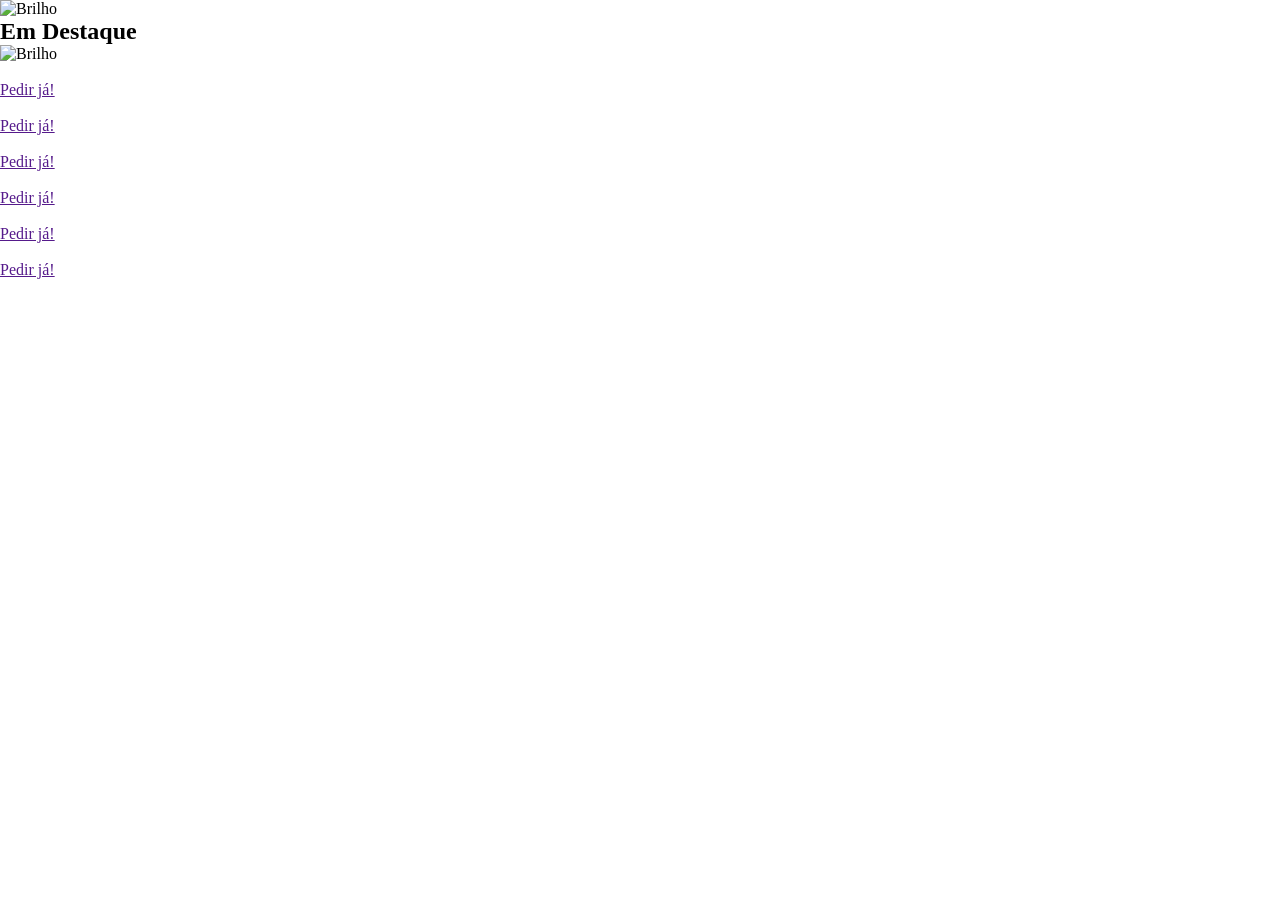
==== HTML/index.html @ 8c5081bb "Adição das fontes, pastas e inicio da parte de 'Destaques'" ====
<!DOCTYPE html>
<html lang="pt-BR">
<head>
    <meta charset="UTF-8">
    <meta name="viewport" content="width=device-width, initial-scale=1.0">
    <title>Calçados Almeida</title>

    <link rel="stylesheet" href="/CSS/styleBody.css">
    <link rel="stylesheet" href="/CSS/styleCarrossel.css">
</head>
<body>
    <!-- Div para congelamento de tela -->
    <div id="container">
        <!-- HEADER -->

        
        <section id = "Podutos">
            <!-- DIV de com imagem de capa -->

            <!-- Produtos em destaque (KELLY) -->
            <div class="EmDestaque">
                <div class="tituloH2">
                    <img src="" alt="Brilho">
                    <h2>Em Destaque</h2>
                    <img src="" alt="Brilho">
                </div>

                <!-- Carrossel de produtos -->
                <div class="ProdutosEmDestaque">
                    <div class="ItemProdutoDestaque">
                        <img src="" alt="" class="ImgProdutoDestaque">

                        <!-- Colocar link do whatsapp -->
                        <div class="butaoProdutoDestaque">
                            <a href="">Pedir já!</a>
                        </div>
                    </div>
                    <div class="ItemProdutoDestaque">
                        <img src="" alt="" class="ImgProdutoDestaque">

                        <!-- Colocar link do whatsapp -->
                        <div class="butaoProdutoDestaque">
                            <a href="">Pedir já!</a>
                        </div>
                    </div>

                    <div class="ItemProdutoDestaque">
                        <img src="" alt="" class="ImgProdutoDestaque">

                        <!-- Colocar link do whatsapp -->
                        <div class="butaoProdutoDestaque">
                            <a href="">Pedir já!</a>
                        </div>
                    </div>

                    <div class="ItemProdutoDestaque">
                        <img src="" alt="" class="ImgProdutoDestaque">

                        <!-- Colocar link do whatsapp -->
                        <div class="butaoProdutoDestaque">
                            <a href="">Pedir já!</a>
                        </div>
                    </div>

                    <div class="ItemProdutoDestaque">
                        <img src="" alt="" class="ImgProdutoDestaque">

                        <!-- Colocar link do whatsapp -->
                        <div class="butaoProdutoDestaque">
                            <a href="">Pedir já!</a>
                        </div>
                    </div>

                    <div class="ItemProdutoDestaque">
                        <img src="" alt="" class="ImgProdutoDestaque">

                        <!-- Colocar link do whatsapp -->
                        <div class="butaoProdutoDestaque">
                            <a href="">Pedir já!</a>
                        </div>
                    </div> 
                </div>
            </div>

        </section>
    </div>
</body>
</html>
---- CSS/styleBody.css ----
/*Limpeza de atributos pré estabelecido no css*/
*{
    padding: 0;
    margin: 0;
    box-sizing: border-box;
}


/* congelamento de tela */
#container{
    max-width: 1900px;
    min-width: 1000px;
}
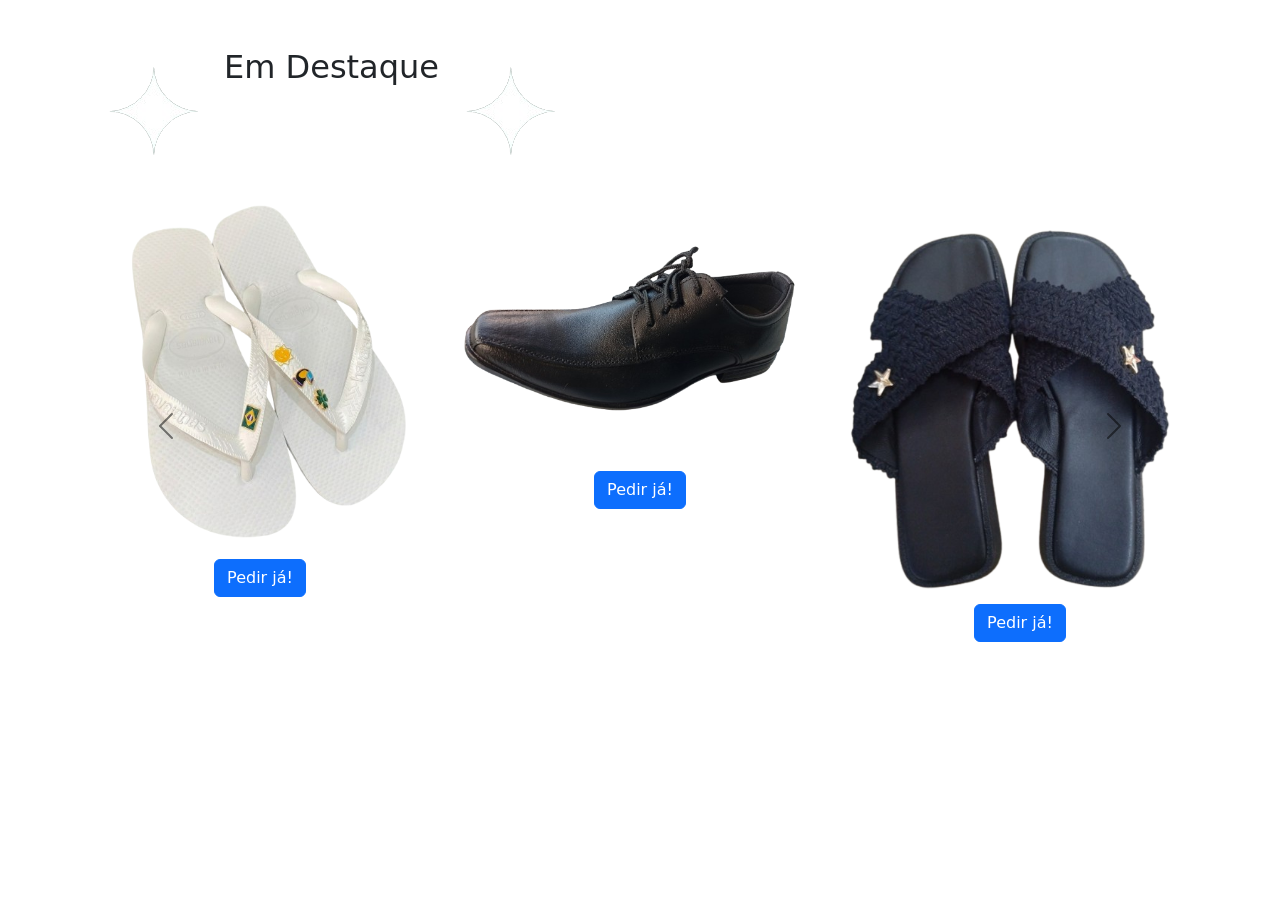
==== commit 57831b3b: "Construção do carrossel" ====
--- a/HTML/index.html
+++ b/HTML/index.html
@@ -5,84 +5,87 @@
     <meta name="viewport" content="width=device-width, initial-scale=1.0">
     <title>Calçados Almeida</title>
 
+    <link rel="stylesheet" href="/CSS/styleEmDestaque.css">
     <link rel="stylesheet" href="/CSS/styleBody.css">
     <link rel="stylesheet" href="/CSS/styleCarrossel.css">
+
+    <link href="https://cdn.jsdelivr.net/npm/bootstrap@5.3.3/dist/css/bootstrap.min.css" rel="stylesheet">
 </head>
 <body>
-    <!-- Div para congelamento de tela -->
     <div id="container">
-        <!-- HEADER -->
-
-        
-        <section id = "Podutos">
-            <!-- DIV de com imagem de capa -->
-
-            <!-- Produtos em destaque (KELLY) -->
-            <div class="EmDestaque">
-                <div class="tituloH2">
-                    <img src="" alt="Brilho">
+        <section id="Produtos">
+            <div class="EmDestaque container my-5">
+                <div class="titulo text-center mb-4">
+                    <img src="/imagens/headerDivIMG/brilhoBranco.png" alt="Brilho">
                     <h2>Em Destaque</h2>
-                    <img src="" alt="Brilho">
+                    <img src="/imagens/headerDivIMG/brilhoBranco.png" alt="Brilho">
                 </div>
 
-                <!-- Carrossel de produtos -->
-                <div class="ProdutosEmDestaque">
-                    <div class="ItemProdutoDestaque">
-                        <img src="" alt="" class="ImgProdutoDestaque">
+                <div id="carouselExampleAutoplaying" class="carousel slide" data-bs-ride="carousel">
+                    <div class="carousel-inner">
+                        
+                        <div class="carousel-item active">
+                            <div class="row text-center">
+                                <div class="col-md-4 mb-3">
+                                    <img src="/imagens/CarrosselProdutos/HavainaBrancaPersonalizada.png" alt="Chinelo Havaianas" class="img-fluid bg-transparent">
+                                    <div class="butaoProdutoDestaque mt-2">
+                                        <a href="#" class="btn btn-primary">Pedir já!</a>
+                                    </div>
+                                </div>
+                                <div class="col-md-4 mb-3">
+                                    <img src="/imagens/CarrosselProdutos/sapatoSocial.png" alt="Sapato social de couro preto" class="img-fluid bg-transparent">
+                                    <div class="butaoProdutoDestaque mt-2">
+                                        <a href="#" class="btn btn-primary">Pedir já!</a>
+                                    </div>
+                                </div>
+                                <div class="col-md-4 mb-3">
+                                    <img src="/imagens/CarrosselProdutos/SandaliaPretaEstrela.png" alt="Chinelo Papeti preta" class="img-fluid bg-transparent">
+                                    <div class="butaoProdutoDestaque mt-2">
+                                        <a href="#" class="btn btn-primary">Pedir já!</a>
+                                    </div>
+                                </div>
+                            </div>
+                        </div>
 
-                        <!-- Colocar link do whatsapp -->
-                        <div class="butaoProdutoDestaque">
-                            <a href="">Pedir já!</a>
+                        <div class="carousel-item">
+                            <div class="row text-center">
+                                <div class="col-md-4 mb-3">
+                                    <img src="/imagens/CarrosselProdutos/botaMarrom.png" alt="Bota Marrom" class="img-fluid bg-transparent">
+                                    <div class="butaoProdutoDestaque mt-2">
+                                        <a href="#" class="btn btn-primary">Pedir já!</a>
+                                    </div>
+                                </div>
+                                <div class="col-md-4 mb-3">
+                                    <img src="/imagens/CarrosselProdutos/exemplo5.png" alt="Produto 5" class="img-fluid bg-transparent">
+                                    <div class="butaoProdutoDestaque mt-2">
+                                        <a href="#" class="btn btn-primary">Pedir já!</a>
+                                    </div>
+                                </div>
+                                <div class="col-md-4 mb-3">
+                                    <img src="/imagens/CarrosselProdutos/exemplo6.png" alt="Produto 6" class="img-fluid bg-transparent">
+                                    <div class="butaoProdutoDestaque mt-2">
+                                        <a href="#" class="btn btn-primary">Pedir já!</a>
+                                    </div>
+                                </div>
+                            </div>
                         </div>
-                    </div>
-                    <div class="ItemProdutoDestaque">
-                        <img src="" alt="" class="ImgProdutoDestaque">
 
-                        <!-- Colocar link do whatsapp -->
-                        <div class="butaoProdutoDestaque">
-                            <a href="">Pedir já!</a>
-                        </div>
                     </div>
 
-                    <div class="ItemProdutoDestaque">
-                        <img src="" alt="" class="ImgProdutoDestaque">
+                    <button class="carousel-control-prev" type="button" data-bs-target="#carouselExampleAutoplaying" data-bs-slide="prev">
+                        <span class="carousel-control-prev-icon" aria-hidden="true" style="filter: invert(1);"></span>
+                        <span class="visually-hidden">Anterior</span>
+                    </button>
+                    <button class="carousel-control-next" type="button" data-bs-target="#carouselExampleAutoplaying" data-bs-slide="next">
+                        <span class="carousel-control-next-icon" aria-hidden="true" style="filter: invert(1);"></span>
+                        <span class="visually-hidden">Próximo</span>
+                    </button>
+                </div>
 
-                        <!-- Colocar link do whatsapp -->
-                        <div class="butaoProdutoDestaque">
-                            <a href="">Pedir já!</a>
-                        </div>
-                    </div>
-
-                    <div class="ItemProdutoDestaque">
-                        <img src="" alt="" class="ImgProdutoDestaque">
-
-                        <!-- Colocar link do whatsapp -->
-                        <div class="butaoProdutoDestaque">
-                            <a href="">Pedir já!</a>
-                        </div>
-                    </div>
-
-                    <div class="ItemProdutoDestaque">
-                        <img src="" alt="" class="ImgProdutoDestaque">
-
-                        <!-- Colocar link do whatsapp -->
-                        <div class="butaoProdutoDestaque">
-                            <a href="">Pedir já!</a>
-                        </div>
-                    </div>
-
-                    <div class="ItemProdutoDestaque">
-                        <img src="" alt="" class="ImgProdutoDestaque">
-
-                        <!-- Colocar link do whatsapp -->
-                        <div class="butaoProdutoDestaque">
-                            <a href="">Pedir já!</a>
-                        </div>
-                    </div> 
-                </div>
             </div>
-
         </section>
     </div>
+
+    <script src="https://cdn.jsdelivr.net/npm/bootstrap@5.3.3/dist/js/bootstrap.bundle.min.js"></script>
 </body>
 </html>
--- a/CSS/styleEmDestaque.css
+++ b/CSS/styleEmDestaque.css
@@ -0,0 +1,8 @@
+.EmDestaque{
+    
+}
+
+.titulo{
+    display: flex;
+    flex-direction: row;
+}
